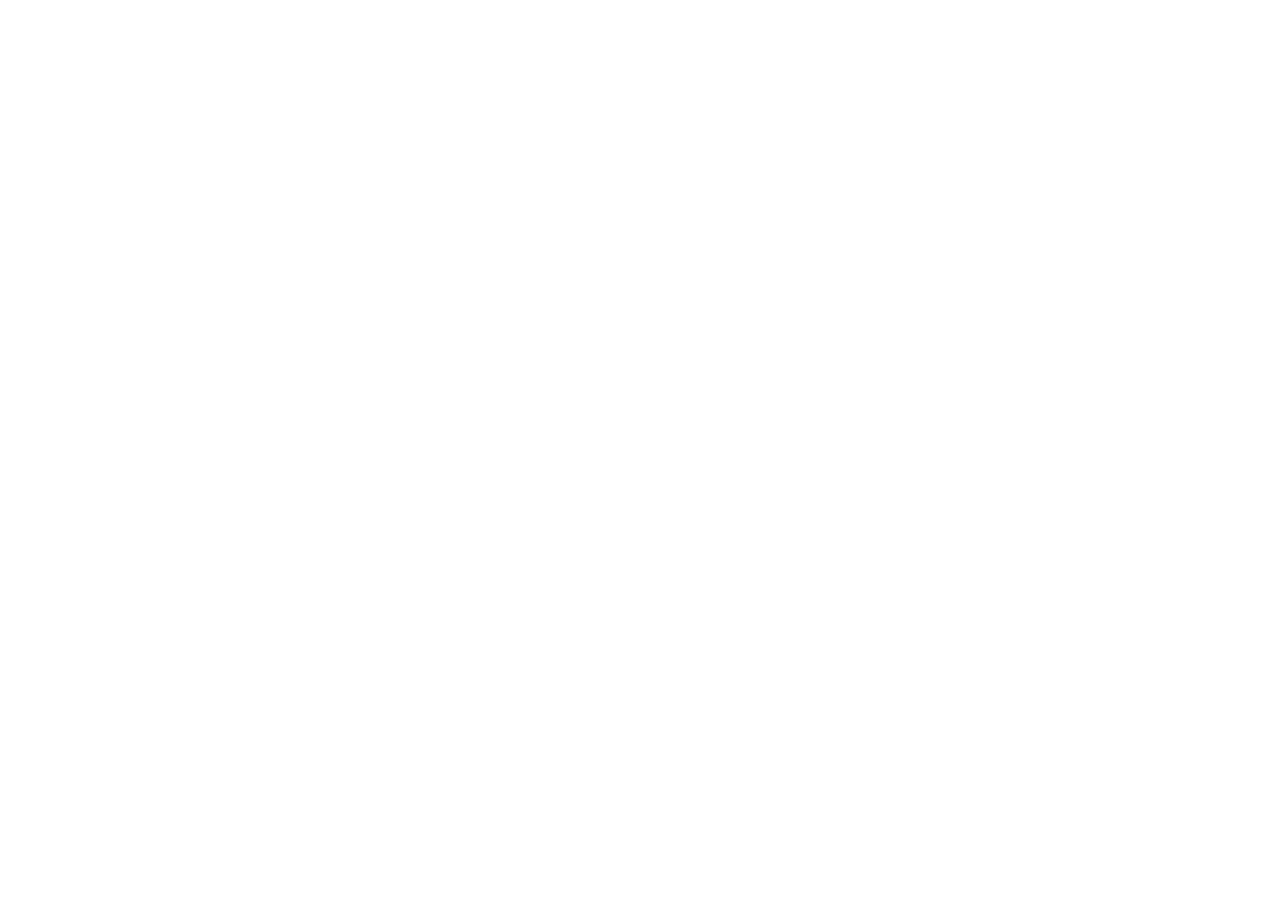
==== index.html @ 01fbbd0f "web commit" ====
<!DOCTYPE html>
<html lang="en">
<head>
    <meta charset="UTF-8">
    <meta http-equiv="X-UA-Compatible" content="IE=edge">
    <meta name="viewport" content="width=device-width, initial-scale=1.0">
    <title>Document</title>
</head>
<body>
    <div>
        
    </div>
    
</body>
</html>
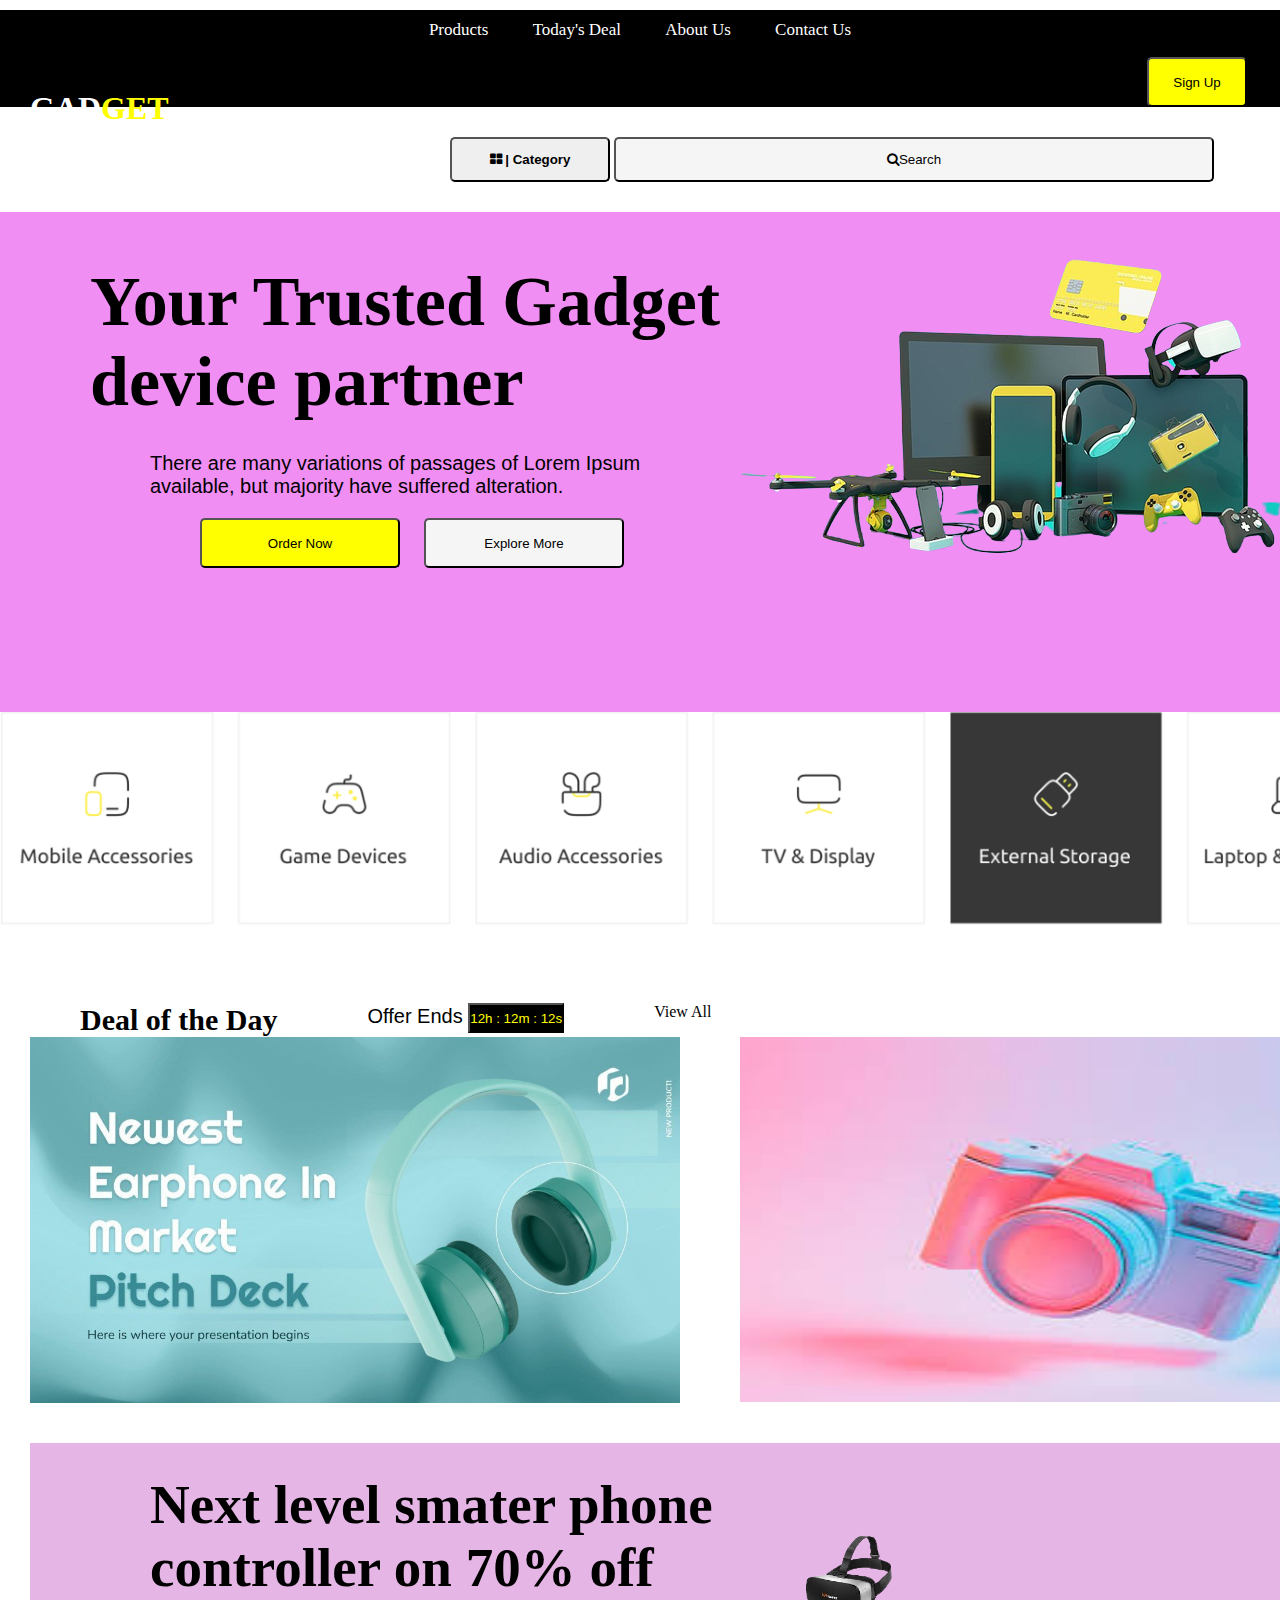
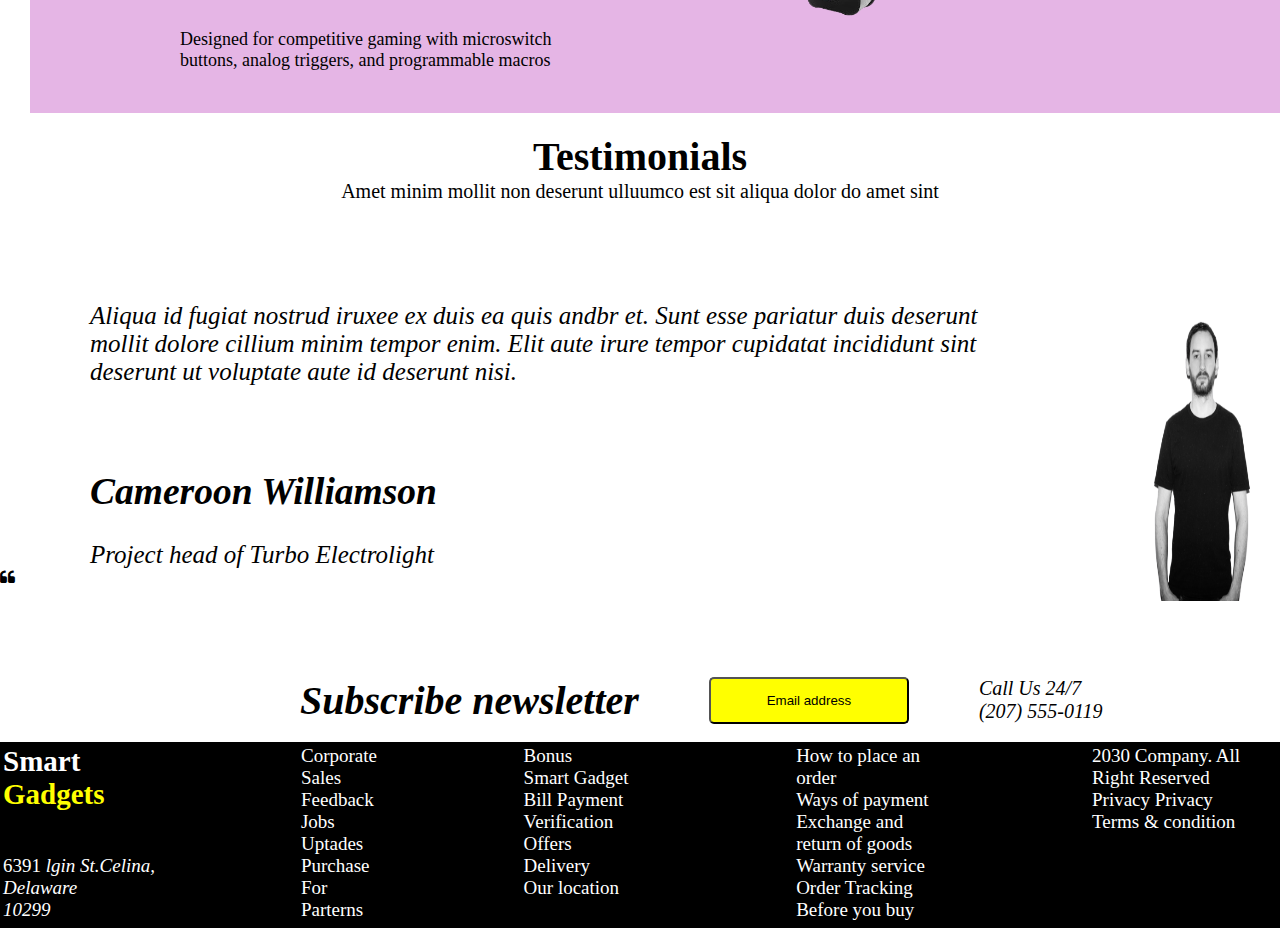
==== commit 52052c47: "main commit" ====
--- a/index.html
+++ b/index.html
@@ -5,11 +5,135 @@
     <meta http-equiv="X-UA-Compatible" content="IE=edge">
     <meta name="viewport" content="width=device-width, initial-scale=1.0">
     <title>Document</title>
+    <link rel="stylesheet" href="style.css">
+    <link rel="stylesheet" href="https://cdnjs.cloudflare.com/ajax/libs/font-awesome/4.7.0/css/font-awesome.min.css">
 </head>
 <body>
-    <div>
-        
-    </div>
-    
+    <div class="navigating">
+ 
+    <nav class="navbar">
+            <ul>
+                <li><a>Products</a></li>
+                <li><a>Today's Deal</a></li>
+                <li><a>About Us</a></li>
+                <li><a>Contact Us</a></li>
+            </ul>
+        </nav>
+        <h1 class="heading">GAD<span class="logo">GET</span></h1>
+        <div class="icons">
+            <i class="fa fa-shopping-basket" aria-hidden="true" id="iconic"></i>
+            <button class="user1">Sign Up</button>
+          
+        </div>
+            </div>
+            <div class="nbar">
+                <button id="category"><i class="fa fa-th-large" aria-hidden="true"></i> |
+                    Category</button>
+                <button id="search"><i class="fa fa-search" aria-hidden="true"></i>Search</button>
+            </div>
+            <div class="devices">
+                <div class="image1">
+                    <img src="/image/gadg.png">
+                    </div>
+            </div>
+            <h1 class="aboutus">Your Trusted Gadget <br> device partner</h1>
+                <p class="description">There are many variations of passages of Lorem Ipsum <br> available, but majority have suffered alteration.</p>
+                <div class="button1">
+                <button class="order">Order Now</button>
+                <button class="explore">Explore More</button>
+                </div>
+                <br><br><br><br><br><br><br><br>
+                <div class="image2">
+                    <img src="/image/equips.png">
+                </div>
+                 <br><br><br><br>
+                <div class="deals">
+                    <h2 class="deal">Deal of the Day</h2>
+                    <p class="offer">Offer Ends  <button id="button2"> 12h : 12m : 12s</button></p>
+                    <p>View All</p>
+                </div>
+                <div class="classic">
+                <div class="headsup">
+                <img src="/image/HDphones.jpg">
+                </div>
+                <div class="cam">
+                    <img src="/image/camera.jpeg">
+                </div>
+                </div>
+                  <br><br>
+                <div class="station">
+                   <div><h1 class="smater">Next level smater phone <br> controller on 70% off</h1>
+                   
+                    <p class="design">Designed for competitive gaming with microswitch <br>
+                       buttons, analog triggers, and programmable macros</p>  
+                    </div> 
+                       <img src="/image/g6-removebg-preview.png" alt="">
+                     
+                </div>
+                <!-- <div class="person1">
+                    <img src="/images/person.jpg">
+                </div> -->
+                <div class="vr">
+                    <h1>Testimonials</h1>
+                    <p >Amet minim mollit non deserunt ulluumco est sit aliqua dolor do amet sint</p>
+                    <br><br><br>
+                    </div>
+                    <div class="testimonials">
+                    <p>Aliqua id fugiat nostrud iruxee ex duis ea quis andbr
+                        et. Sunt esse pariatur duis deserunt <br> mollit dolore
+                        cillium minim tempor enim. Elit aute irure tempor
+                        cupidatat incididunt sint <br> deserunt ut voluptate aute id
+                        deserunt nisi.
+                    </p>
+                    <br><br><br>
+                    <h2>Cameroon Williamson</h2>
+                    <br>
+                    <p>Project head of Turbo Electrolight</p>
+                </div>
+                <div class="person1">
+                    <i class="fa fa-quote-left" aria-hidden="true"></i><img src="/image/g11-removebg-preview.png">
+                </div>
+                <br><br><br><br>
+                <div class="subscribe">
+                    <h1>Subscribe newsletter</h1>
+                    <button id="mailaddress">Email address</button>
+                    <p>Call Us 24/7 <br>(207) 555-0119</p>
+                </div>
+                <br>
+                <div  class="footer">
+                <div>
+                    <h3 class="smart">Smart <span class="spans">Gadgets</span></h3>
+                    <br><br>
+                    <p>6391     <em>lgin St.Celina, Delaware <br> 10299</em></p>
+                </div>
+                <div>
+                    <p>Corporate Sales</p>
+                    <p>Feedback</p>
+                    <p>Jobs</p>
+                    <p>Uptades</p>
+                    <p>Purchase</p>
+                    <p>For Parterns</p>
+                </div>
+                <div>
+                    <p>Bonus</p>
+                    <p>Smart Gadget</p>
+                    <p>Bill Payment Verification</p>
+                    <p>Offers</p>
+                    <p>Delivery</p>
+                    <p>Our location</p>
+                </div>
+                <div>
+                    <p>How to place an order</p>
+                    <p>Ways of payment</p>
+                    <p>Exchange and return of goods</p>
+                    <p>Warranty service</p>
+                    <p>Order Tracking</p>
+                    <p>Before you buy</p>
+                </div>
+                <div>
+                    <p>2030 Company. All Right Reserved</p>
+                    <p>Privacy Privacy</p>
+                    <p>Terms & condition</p>
+                </div>
+                </div>
 </body>
-</html>--- a/style.css
+++ b/style.css
@@ -0,0 +1,185 @@
+
+
+
+* {
+    padding: 0px;
+    margin: 0px;
+}
+.navigating{
+    background-color: black;
+    margin-top: 10px;
+}
+    nav ul li{
+        list-style-type: none;
+        display: inline-block;
+        padding: 10px 20px;
+        /* margin-top: -90px; */
+        color: white;
+    }
+.navbar{
+    text-align: center;
+    font-size: 17px;
+}
+.logo{
+    color: yellow;
+}
+.heading{
+    margin-left: 30px;
+    padding-top: 40px;
+    color: white;
+}
+.icons{
+    margin-left: 1125px;
+    margin-top: -70px;
+}
+.user1{
+    width: 100px;
+    height: 50px;
+    border-radius: 5px;
+    background-color: yellow;
+}
+#category{
+    height: 45px;
+    width: 160px;
+    font-weight: bolder;
+    border-radius: 5px;
+}
+#search{
+    height: 45px;
+    width: 600px;
+    background-color: whitesmoke;
+    border-radius: 5px;
+}
+.nbar{
+    margin-top: 30px;
+    margin-left: 450px;
+}
+.devices{
+    background-color: rgb(241, 142, 243);
+    margin-top: 30px;
+    height: 500px;
+}
+.image1{
+    margin-left: 700px;
+}
+.aboutus{
+    margin-top: -450px;
+    font-size: 70px;
+    margin-left: 90px;
+}
+.description{
+    margin-left: 150px;
+    margin-top: 30px;
+    font-size: 20px;
+    font-family: 'Gill Sans', 'Gill Sans MT', Calibri, 'Trebuchet MS', sans-serif;
+}
+.button1{
+    margin-top: 20px;
+}
+.order{
+    margin-left: 200px;
+    height: 50px;
+    width: 200px;
+    border-radius: 5px;
+    background-color: yellow;
+}
+.explore{
+    margin-left: 20px;
+    height: 50px;
+    width: 200px;
+    border-radius: 5px;
+    background-color: whitesmoke;
+}
+.image2 img{
+    width: 1400px;
+}
+.deals{
+    display: flex;
+    margin-left: 80px;
+    gap: 90px;
+}
+.deal{
+    font-size: 30px;
+}
+.offer{
+    font-size: 20px;
+    font-family: 'Franklin Gothic Medium', 'Arial Narrow', Arial, sans-serif;
+}
+#button2{
+    height: 30px;
+    background-color: black;
+    color: yellow;
+}
+.headsup img{
+    width: 650px;
+}
+.cam img{
+    width: 650px;
+    height: 365px;
+  }
+  .classic{
+    display: flex;
+    gap: 60px;
+    margin-left: 30px;
+  }
+  .station{
+ background: rgb(229, 181, 229);
+    width: 1350px;
+    margin-left: 30px;
+    height: 270px;
+    display: flex;
+  }
+  .smater{
+    margin-left: 90px;
+    padding: 30px;
+    font-size: 55px;
+  }
+  .design{
+    margin-left: 150px;
+    font-size: 18px;
+  }
+  .person1 img{
+    margin-left: 1050px;
+    margin-top: -400px;
+    width: 300px;
+    height: 300px;
+  }
+.vr{
+    text-align: center;
+    margin-top: 20px;
+    font-size: 20px;
+}
+.testimonials{
+    margin-left: 90px;
+    font-size: 25px;
+    font-style: italic;
+    margin-top: 30px;
+}
+.smart{
+    font-size: 29px;
+}
+.spans{
+    color: yellow;
+}
+.subscribe{
+    display: flex;
+    gap: 70px;
+    margin-left: 300px;
+    font-size: 20px;
+    font-style: oblique;
+}
+#mailaddress{
+    border-radius: 5px;
+    width: 200px;
+    background-color: yellow;
+}
+.footer{
+    display: flex;
+    gap: 140px;
+    /* margin-left: 20px; */
+    background-color: black;
+    color: white;
+    font-size: 19px;
+    height: 180px;
+    border: solid black;
+}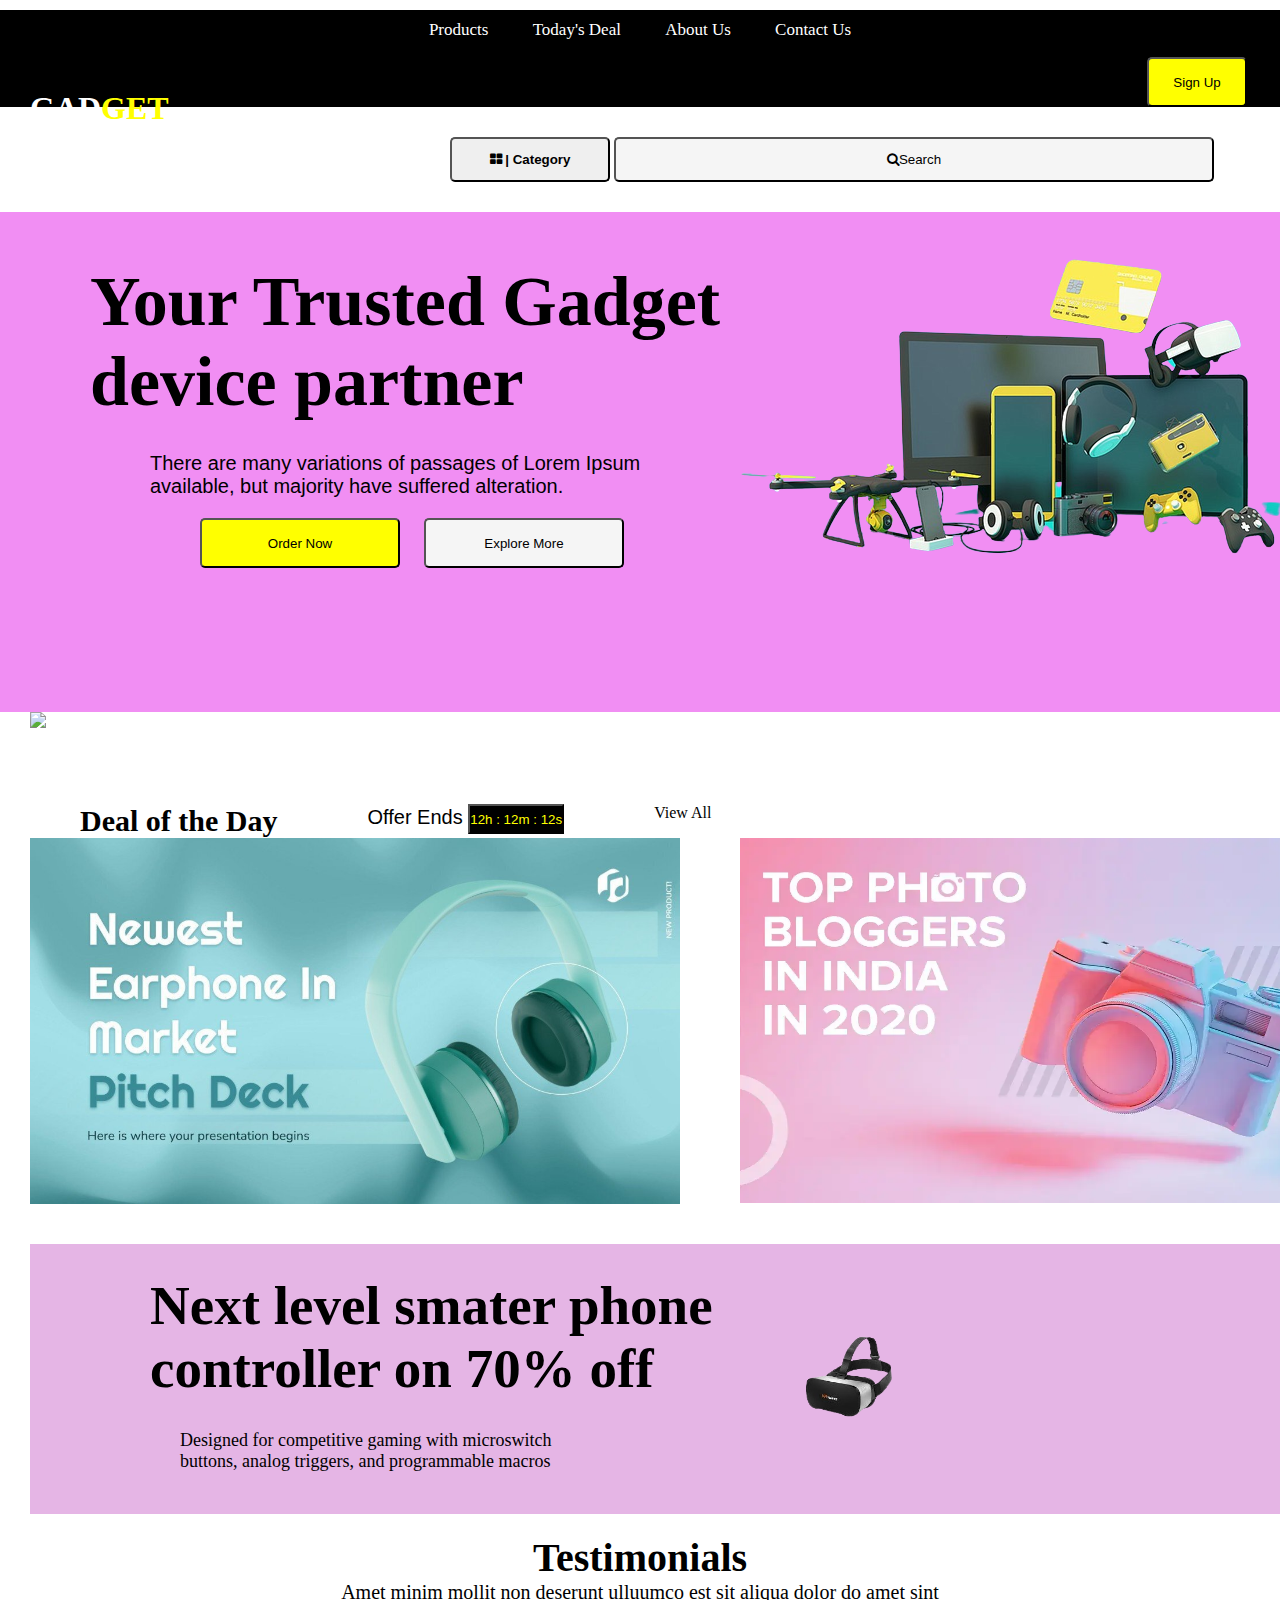
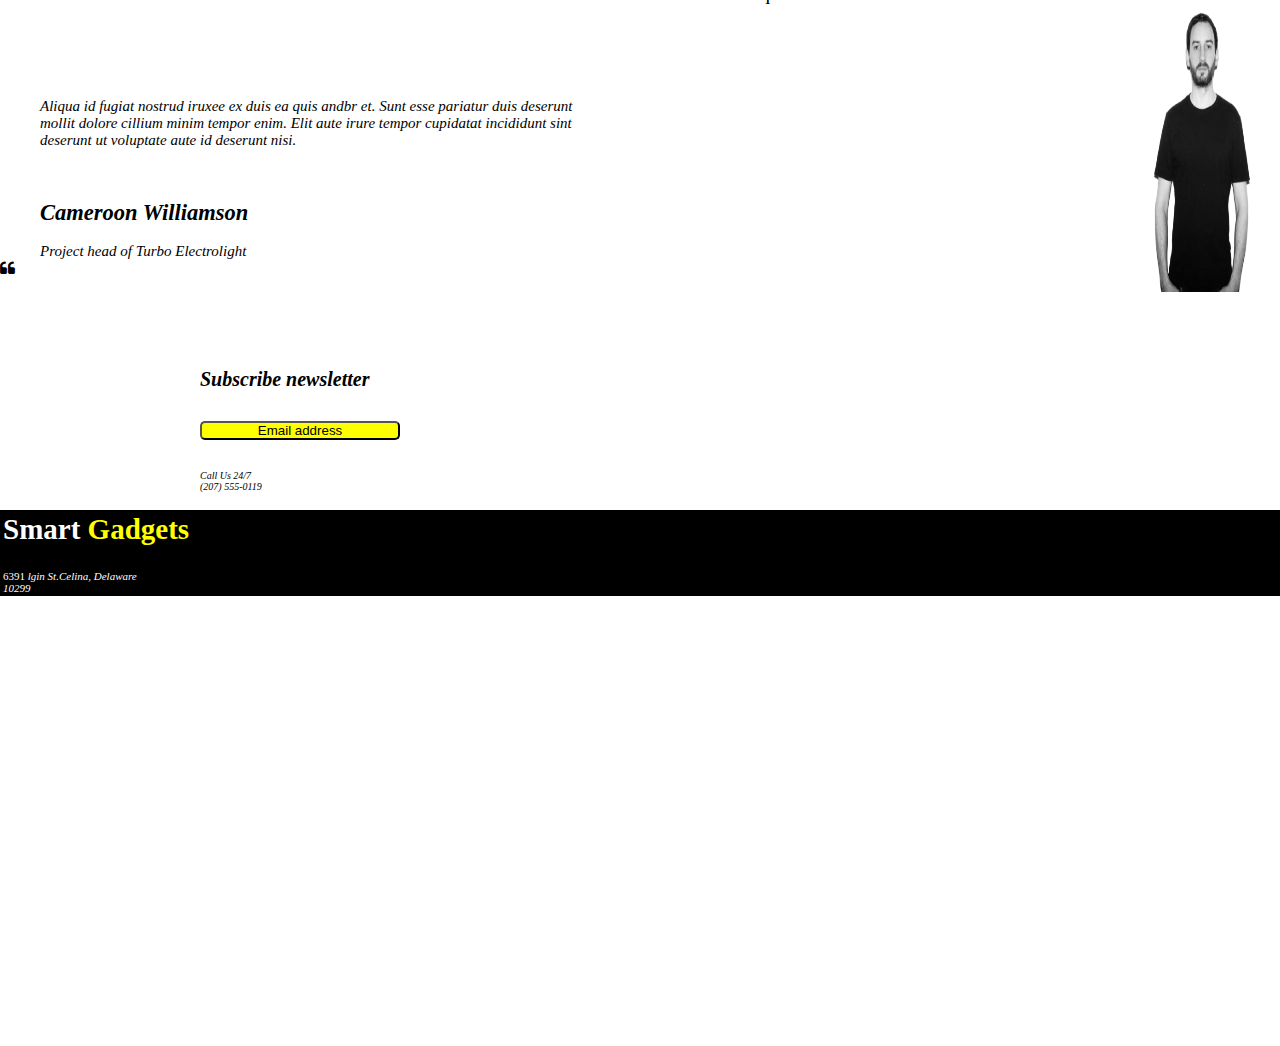
==== commit 46a3efed: "web commit" ====
--- a/index.html
+++ b/index.html
@@ -6,6 +6,7 @@
     <meta name="viewport" content="width=device-width, initial-scale=1.0">
     <title>Document</title>
     <link rel="stylesheet" href="style.css">
+    <link rel="stylesheet" href="/media.css">
     <link rel="stylesheet" href="https://cdnjs.cloudflare.com/ajax/libs/font-awesome/4.7.0/css/font-awesome.min.css">
 </head>
 <body>
@@ -44,20 +45,27 @@
                 </div>
                 <br><br><br><br><br><br><br><br>
                 <div class="image2">
-                    <img src="/image/equips.png">
+                    <img src="/image/solve.png">
                 </div>
                  <br><br><br><br>
                 <div class="deals">
                     <h2 class="deal">Deal of the Day</h2>
                     <p class="offer">Offer Ends  <button id="button2"> 12h : 12m : 12s</button></p>
                     <p>View All</p>
+                </div >
+
+                <div class="js" >
+                <div id="products" >
+
                 </div>
+            </div>
+
                 <div class="classic">
                 <div class="headsup">
                 <img src="/image/HDphones.jpg">
                 </div>
                 <div class="cam">
-                    <img src="/image/camera.jpeg">
+                    <img src="/image/camera.webp">
                 </div>
                 </div>
                   <br><br>
@@ -70,9 +78,6 @@
                        <img src="/image/g6-removebg-preview.png" alt="">
                      
                 </div>
-                <!-- <div class="person1">
-                    <img src="/images/person.jpg">
-                </div> -->
                 <div class="vr">
                     <h1>Testimonials</h1>
                     <p >Amet minim mollit non deserunt ulluumco est sit aliqua dolor do amet sint</p>
@@ -136,4 +141,7 @@
                     <p>Terms & condition</p>
                 </div>
                 </div>
+
+                <script src="index.js"></script>
 </body>
+</html>
--- a/style.css
+++ b/style.css
@@ -92,6 +92,7 @@
 }
 .image2 img{
     width: 1400px;
+    margin-left: 30px;
 }
 .deals{
     display: flex;
@@ -176,10 +177,20 @@
 .footer{
     display: flex;
     gap: 140px;
-    /* margin-left: 20px; */
     background-color: black;
     color: white;
     font-size: 19px;
     height: 180px;
     border: solid black;
+}
+#products1{
+    display: flex;
+    flex-wrap: wrap;
+    justify-content: space-evenly;
+}
+.js img{
+    border-radius: 5px;
+    margin-bottom: 1%;
+    /* border: solid maroon; */
+
 }--- a/media.css
+++ b/media.css
@@ -0,0 +1,27 @@
+
+.footer{
+    display: flex;
+    flex-direction: column;
+    gap: 50px;
+    background-color: black;
+    color: white;
+    font-size: 11px;
+    height: 80px;
+    border: solid black;
+}
+
+.subscribe{
+    display: flex;
+    flex-direction: column;
+    gap: 30px;
+    margin-left: 200px;
+    font-size: 10px;
+   
+}
+
+.testimonials{
+    margin-left: 40px;
+    font-size: 15px;
+    font-style: italic;
+    margin-top: 25px;
+}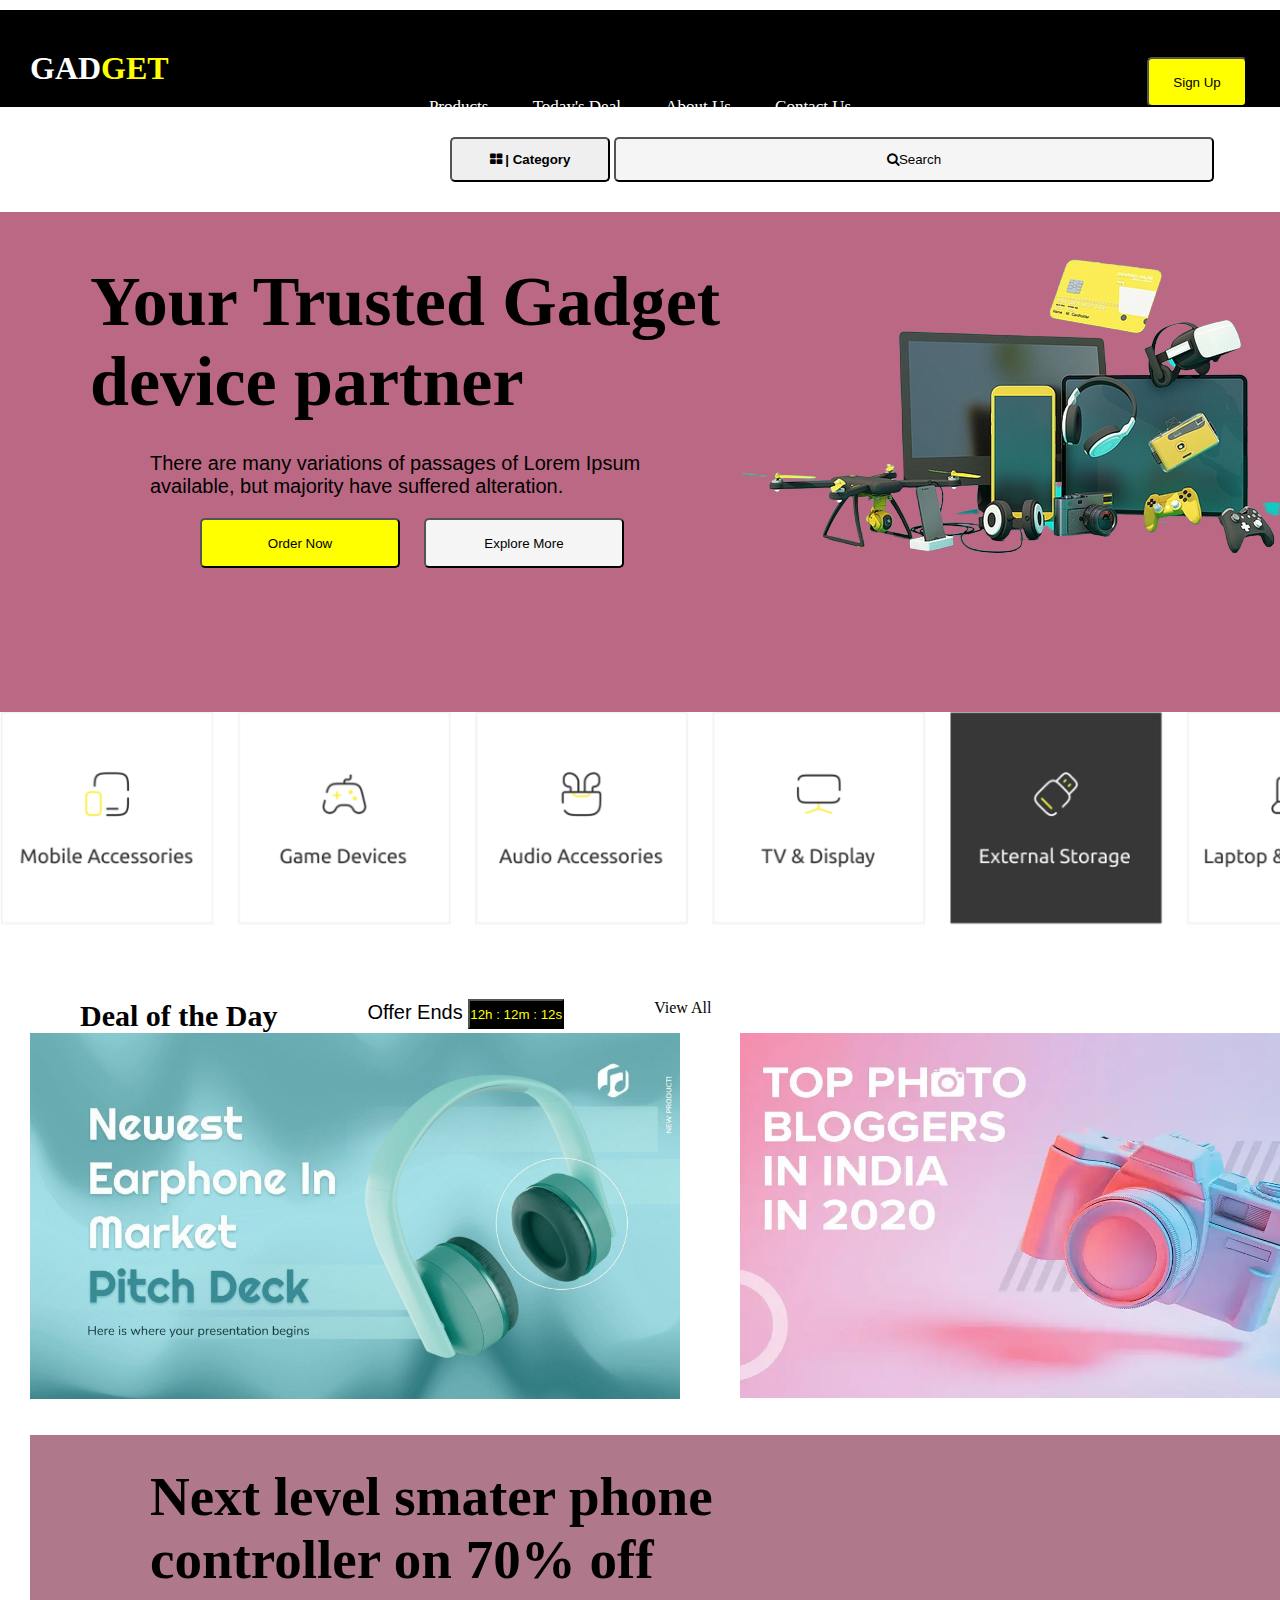
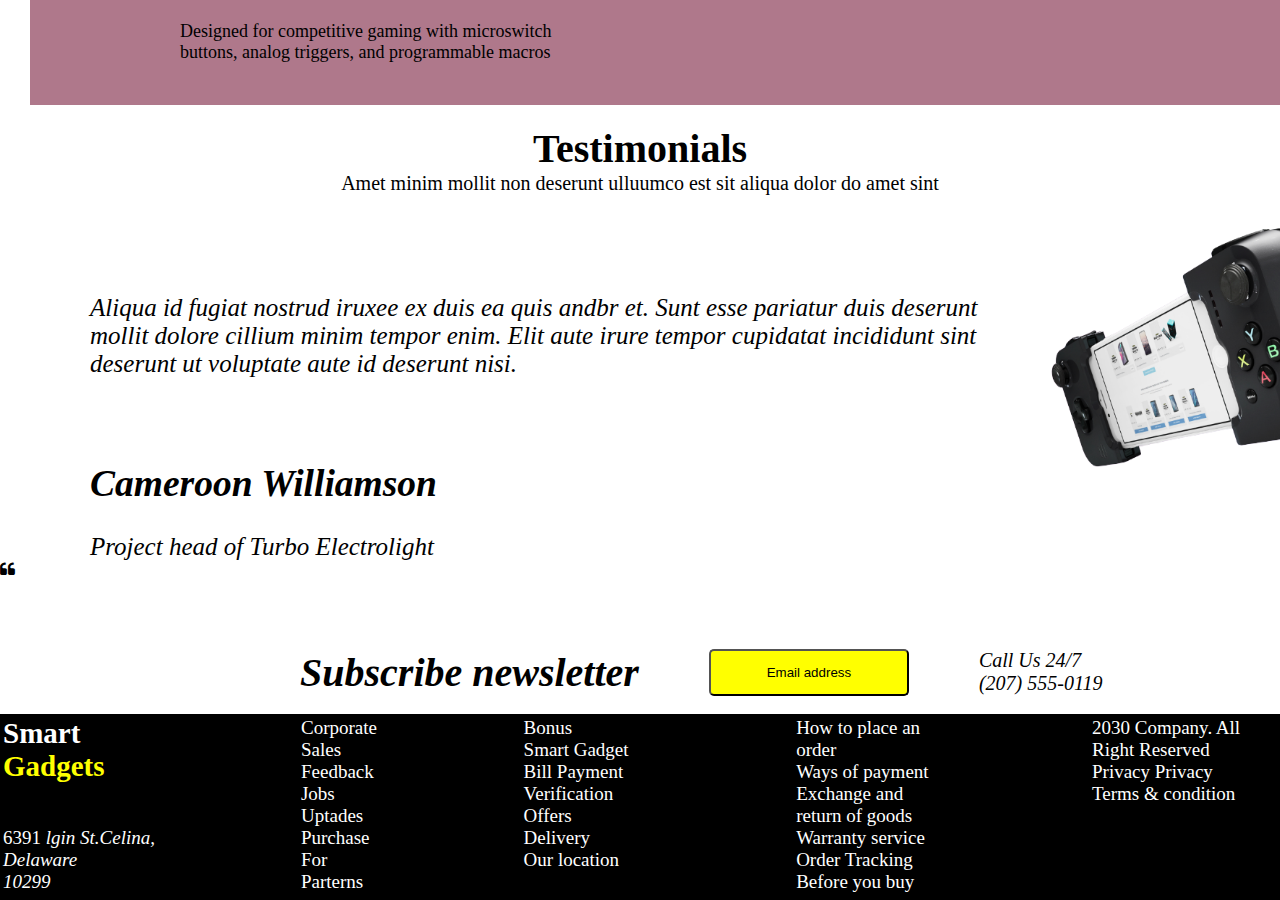
==== commit aaec5953: "commit" ====
--- a/index.html
+++ b/index.html
@@ -1,4 +1,4 @@
-<!DOCTYPE html>
+</html><!DOCTYPE html>
 <html lang="en">
 <head>
     <meta charset="UTF-8">
@@ -6,12 +6,11 @@
     <meta name="viewport" content="width=device-width, initial-scale=1.0">
     <title>Document</title>
     <link rel="stylesheet" href="style.css">
-    <link rel="stylesheet" href="/media.css">
     <link rel="stylesheet" href="https://cdnjs.cloudflare.com/ajax/libs/font-awesome/4.7.0/css/font-awesome.min.css">
 </head>
 <body>
-    <div class="navigating">
- 
+    <div class="colors">
+        <h1 class="heading">GAD<span class="logo">GET</span></h1>
     <nav class="navbar">
             <ul>
                 <li><a>Products</a></li>
@@ -20,14 +19,12 @@
                 <li><a>Contact Us</a></li>
             </ul>
         </nav>
-        <h1 class="heading">GAD<span class="logo">GET</span></h1>
         <div class="icons">
             <i class="fa fa-shopping-basket" aria-hidden="true" id="iconic"></i>
             <button class="user1">Sign Up</button>
-          
         </div>
             </div>
-            <div class="nbar">
+            <div class="bar">
                 <button id="category"><i class="fa fa-th-large" aria-hidden="true"></i> |
                     Category</button>
                 <button id="search"><i class="fa fa-search" aria-hidden="true"></i>Search</button>
@@ -43,23 +40,24 @@
                 <button class="order">Order Now</button>
                 <button class="explore">Explore More</button>
                 </div>
+
+
+                <div class="java">
+                    <div id="products">
+
+                    </div>
+                </div>
+
                 <br><br><br><br><br><br><br><br>
                 <div class="image2">
-                    <img src="/image/solve.png">
+                    <img src="/image/equips.png">
                 </div>
                  <br><br><br><br>
                 <div class="deals">
                     <h2 class="deal">Deal of the Day</h2>
                     <p class="offer">Offer Ends  <button id="button2"> 12h : 12m : 12s</button></p>
                     <p>View All</p>
-                </div >
-
-                <div class="js" >
-                <div id="products" >
-
                 </div>
-            </div>
-
                 <div class="classic">
                 <div class="headsup">
                 <img src="/image/HDphones.jpg">
@@ -69,20 +67,18 @@
                 </div>
                 </div>
                   <br><br>
-                <div class="station">
-                   <div><h1 class="smater">Next level smater phone <br> controller on 70% off</h1>
-                   
+                <div class="playstation">
+                    <h1 class="smater">Next level smater phone <br> controller on 70% off</h1>
                     <p class="design">Designed for competitive gaming with microswitch <br>
-                       buttons, analog triggers, and programmable macros</p>  
-                    </div> 
-                       <img src="/image/g6-removebg-preview.png" alt="">
-                     
+                       buttons, analog triggers, and programmable macros</p>
                 </div>
-                <div class="vr">
+               
+                <div class="atest">
                     <h1>Testimonials</h1>
                     <p >Amet minim mollit non deserunt ulluumco est sit aliqua dolor do amet sint</p>
                     <br><br><br>
                     </div>
+                    <div class="back">
                     <div class="testimonials">
                     <p>Aliqua id fugiat nostrud iruxee ex duis ea quis andbr
                         et. Sunt esse pariatur duis deserunt <br> mollit dolore
@@ -96,8 +92,9 @@
                     <p>Project head of Turbo Electrolight</p>
                 </div>
                 <div class="person1">
-                    <i class="fa fa-quote-left" aria-hidden="true"></i><img src="/image/g11-removebg-preview.png">
+                    <i class="fa fa-quote-left" aria-hidden="true"></i><img src="/image/remote-removebg-preview.png">
                 </div>
+            </div>
                 <br><br><br><br>
                 <div class="subscribe">
                     <h1>Subscribe newsletter</h1>
@@ -138,10 +135,12 @@
                 <div>
                     <p>2030 Company. All Right Reserved</p>
                     <p>Privacy Privacy</p>
-                    <p>Terms & condition</p>
+                    <p>Terms & condition</p> <!-- <div class="person1">
+                        <img src="/images/person.jpg">
+                    </div> -->
                 </div>
                 </div>
 
-                <script src="index.js"></script>
+                <script src="index.js" ></script>
 </body>
-</html>
+</html>--- a/style.css
+++ b/style.css
@@ -1,11 +1,8 @@
-
-
-
 * {
     padding: 0px;
     margin: 0px;
 }
-.navigating{
+.colors{
     background-color: black;
     margin-top: 10px;
 }
@@ -50,12 +47,12 @@
     background-color: whitesmoke;
     border-radius: 5px;
 }
-.nbar{
+.bar{
     margin-top: 30px;
     margin-left: 450px;
 }
 .devices{
-    background-color: rgb(241, 142, 243);
+    background-color: rgb(187, 104, 132);
     margin-top: 30px;
     height: 500px;
 }
@@ -92,7 +89,6 @@
 }
 .image2 img{
     width: 1400px;
-    margin-left: 30px;
 }
 .deals{
     display: flex;
@@ -123,12 +119,11 @@
     gap: 60px;
     margin-left: 30px;
   }
-  .station{
- background: rgb(229, 181, 229);
+  .playstation{
+    background-color: rgb(175, 120, 139);
     width: 1350px;
     margin-left: 30px;
     height: 270px;
-    display: flex;
   }
   .smater{
     margin-left: 90px;
@@ -144,8 +139,12 @@
     margin-top: -400px;
     width: 300px;
     height: 300px;
+    
   }
-.vr{
+  .back{
+     
+  }
+.atest{
     text-align: center;
     margin-top: 20px;
     font-size: 20px;
@@ -155,6 +154,7 @@
     font-size: 25px;
     font-style: italic;
     margin-top: 30px;
+   background-color:g;
 }
 .smart{
     font-size: 29px;
@@ -177,20 +177,23 @@
 .footer{
     display: flex;
     gap: 140px;
+    /* margin-left: 20px; */
     background-color: black;
     color: white;
     font-size: 19px;
     height: 180px;
     border: solid black;
 }
-#products1{
+.java img{
+    border-radius: 10px;
+    margin-bottom: 1%;
+    border:solid blueviolet
+}
+#products{
     display: flex;
     flex-wrap: wrap;
     justify-content: space-evenly;
 }
-.js img{
-    border-radius: 5px;
-    margin-bottom: 1%;
-    /* border: solid maroon; */
 
-}+
+   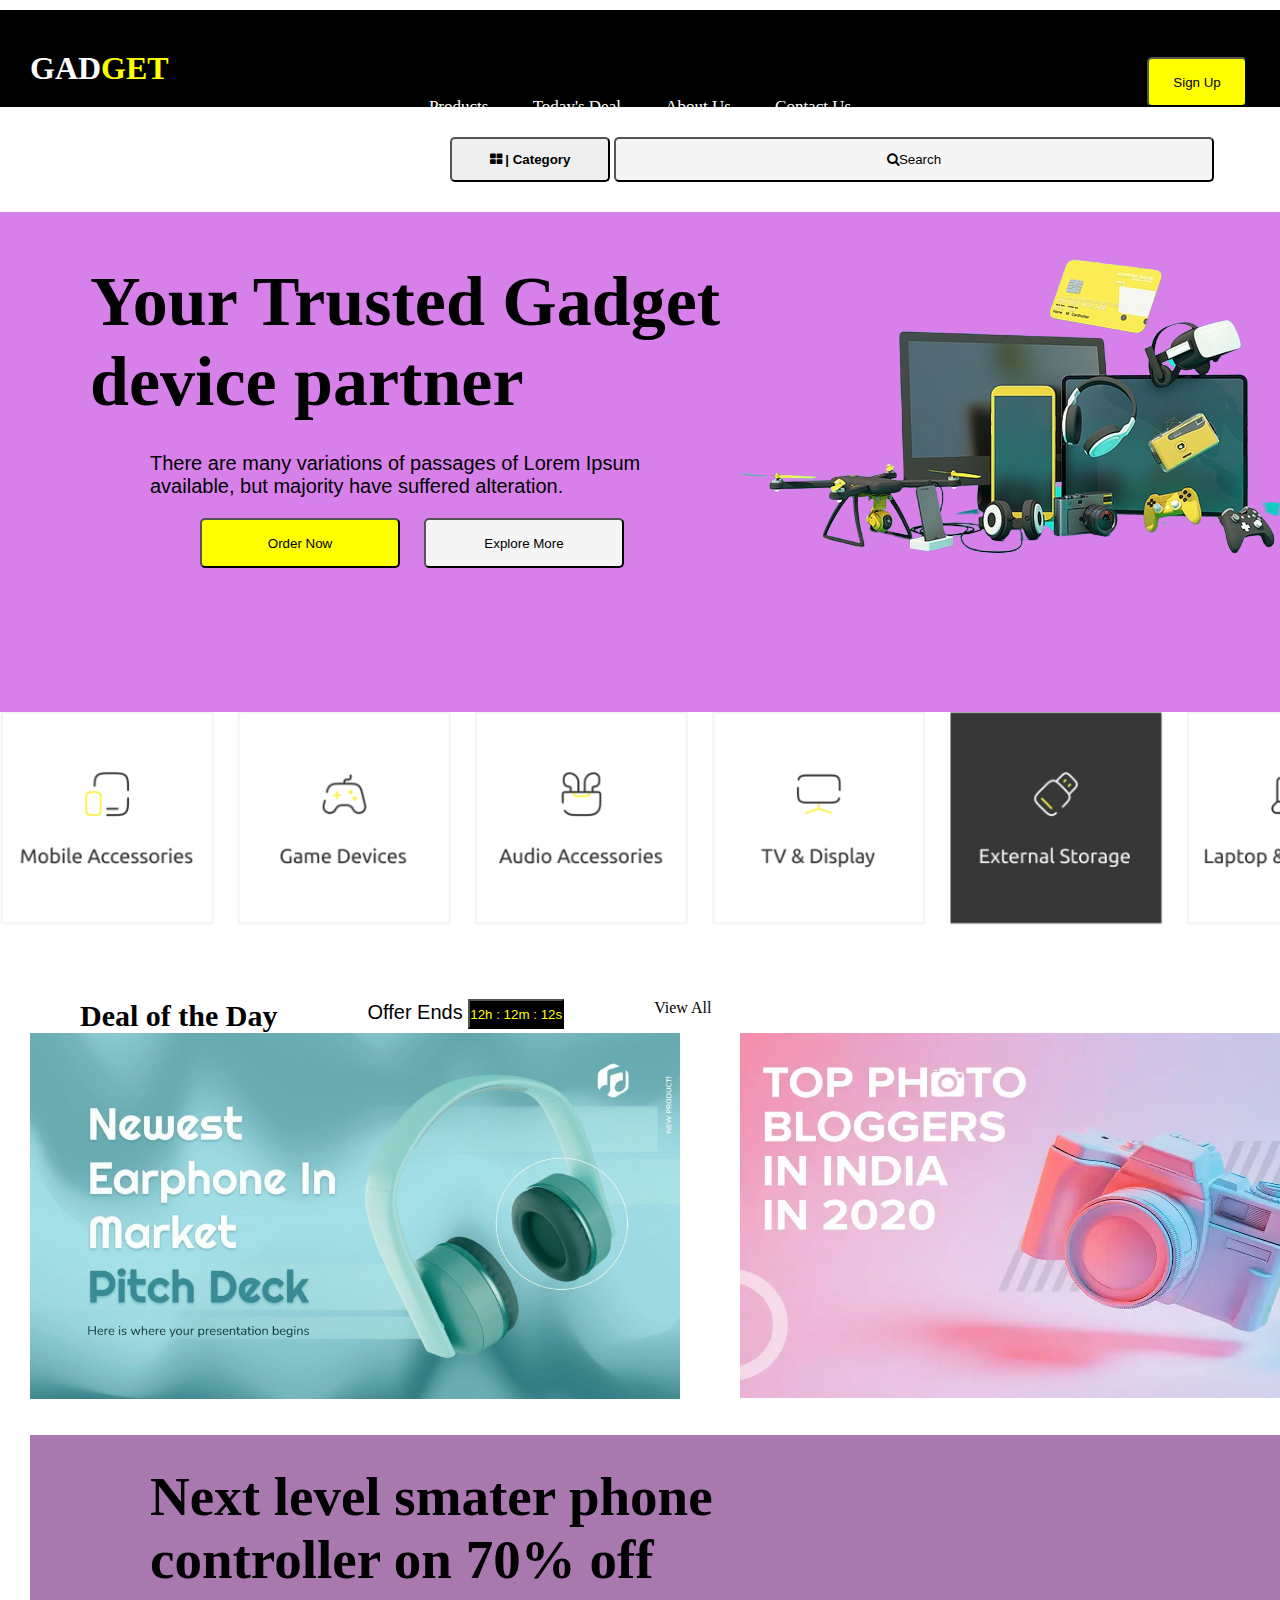
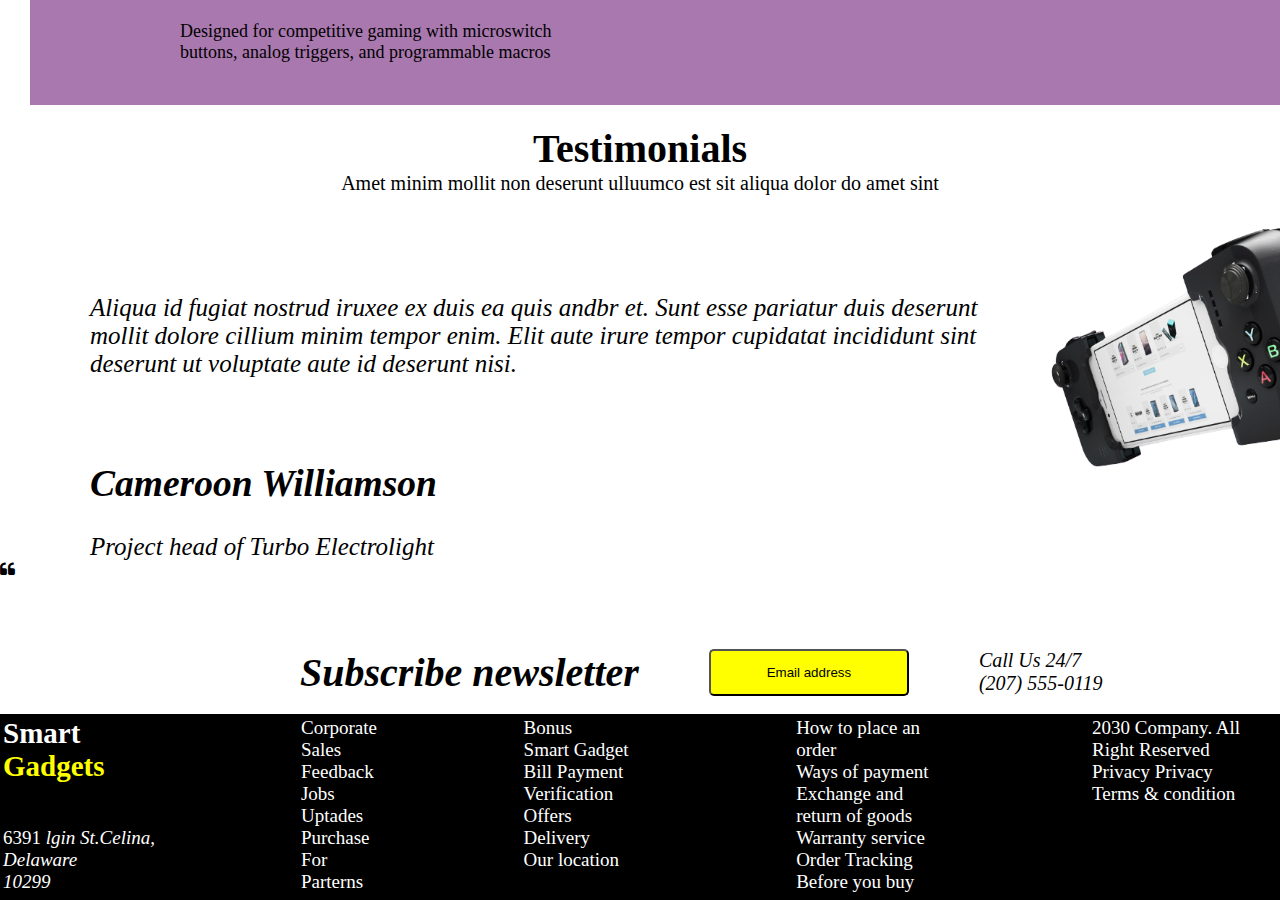
==== commit 88d750c0: "web commit" ====
--- a/index.html
+++ b/index.html
@@ -9,7 +9,7 @@
     <link rel="stylesheet" href="https://cdnjs.cloudflare.com/ajax/libs/font-awesome/4.7.0/css/font-awesome.min.css">
 </head>
 <body>
-    <div class="colors">
+    <div class="nav">
         <h1 class="heading">GAD<span class="logo">GET</span></h1>
     <nav class="navbar">
             <ul>
@@ -34,7 +34,7 @@
                     <img src="/image/gadg.png">
                     </div>
             </div>
-            <h1 class="aboutus">Your Trusted Gadget <br> device partner</h1>
+            <h1 class="paragraph">Your Trusted Gadget <br> device partner</h1>
                 <p class="description">There are many variations of passages of Lorem Ipsum <br> available, but majority have suffered alteration.</p>
                 <div class="button1">
                 <button class="order">Order Now</button>
@@ -73,7 +73,7 @@
                        buttons, analog triggers, and programmable macros</p>
                 </div>
                
-                <div class="atest">
+                <div class="testimonal">
                     <h1>Testimonials</h1>
                     <p >Amet minim mollit non deserunt ulluumco est sit aliqua dolor do amet sint</p>
                     <br><br><br>
@@ -96,7 +96,7 @@
                 </div>
             </div>
                 <br><br><br><br>
-                <div class="subscribe">
+                <div class="letter">
                     <h1>Subscribe newsletter</h1>
                     <button id="mailaddress">Email address</button>
                     <p>Call Us 24/7 <br>(207) 555-0119</p>
--- a/style.css
+++ b/style.css
@@ -2,7 +2,7 @@
     padding: 0px;
     margin: 0px;
 }
-.colors{
+.nav{
     background-color: black;
     margin-top: 10px;
 }
@@ -52,14 +52,14 @@
     margin-left: 450px;
 }
 .devices{
-    background-color: rgb(187, 104, 132);
+    background-color: rgb(215, 128, 234);
     margin-top: 30px;
     height: 500px;
 }
 .image1{
     margin-left: 700px;
 }
-.aboutus{
+.paragraph{
     margin-top: -450px;
     font-size: 70px;
     margin-left: 90px;
@@ -120,7 +120,7 @@
     margin-left: 30px;
   }
   .playstation{
-    background-color: rgb(175, 120, 139);
+    background-color: rgb(169, 120, 175);
     width: 1350px;
     margin-left: 30px;
     height: 270px;
@@ -144,7 +144,7 @@
   .back{
      
   }
-.atest{
+.testimonal{
     text-align: center;
     margin-top: 20px;
     font-size: 20px;
@@ -162,7 +162,7 @@
 .spans{
     color: yellow;
 }
-.subscribe{
+.letter{
     display: flex;
     gap: 70px;
     margin-left: 300px;
